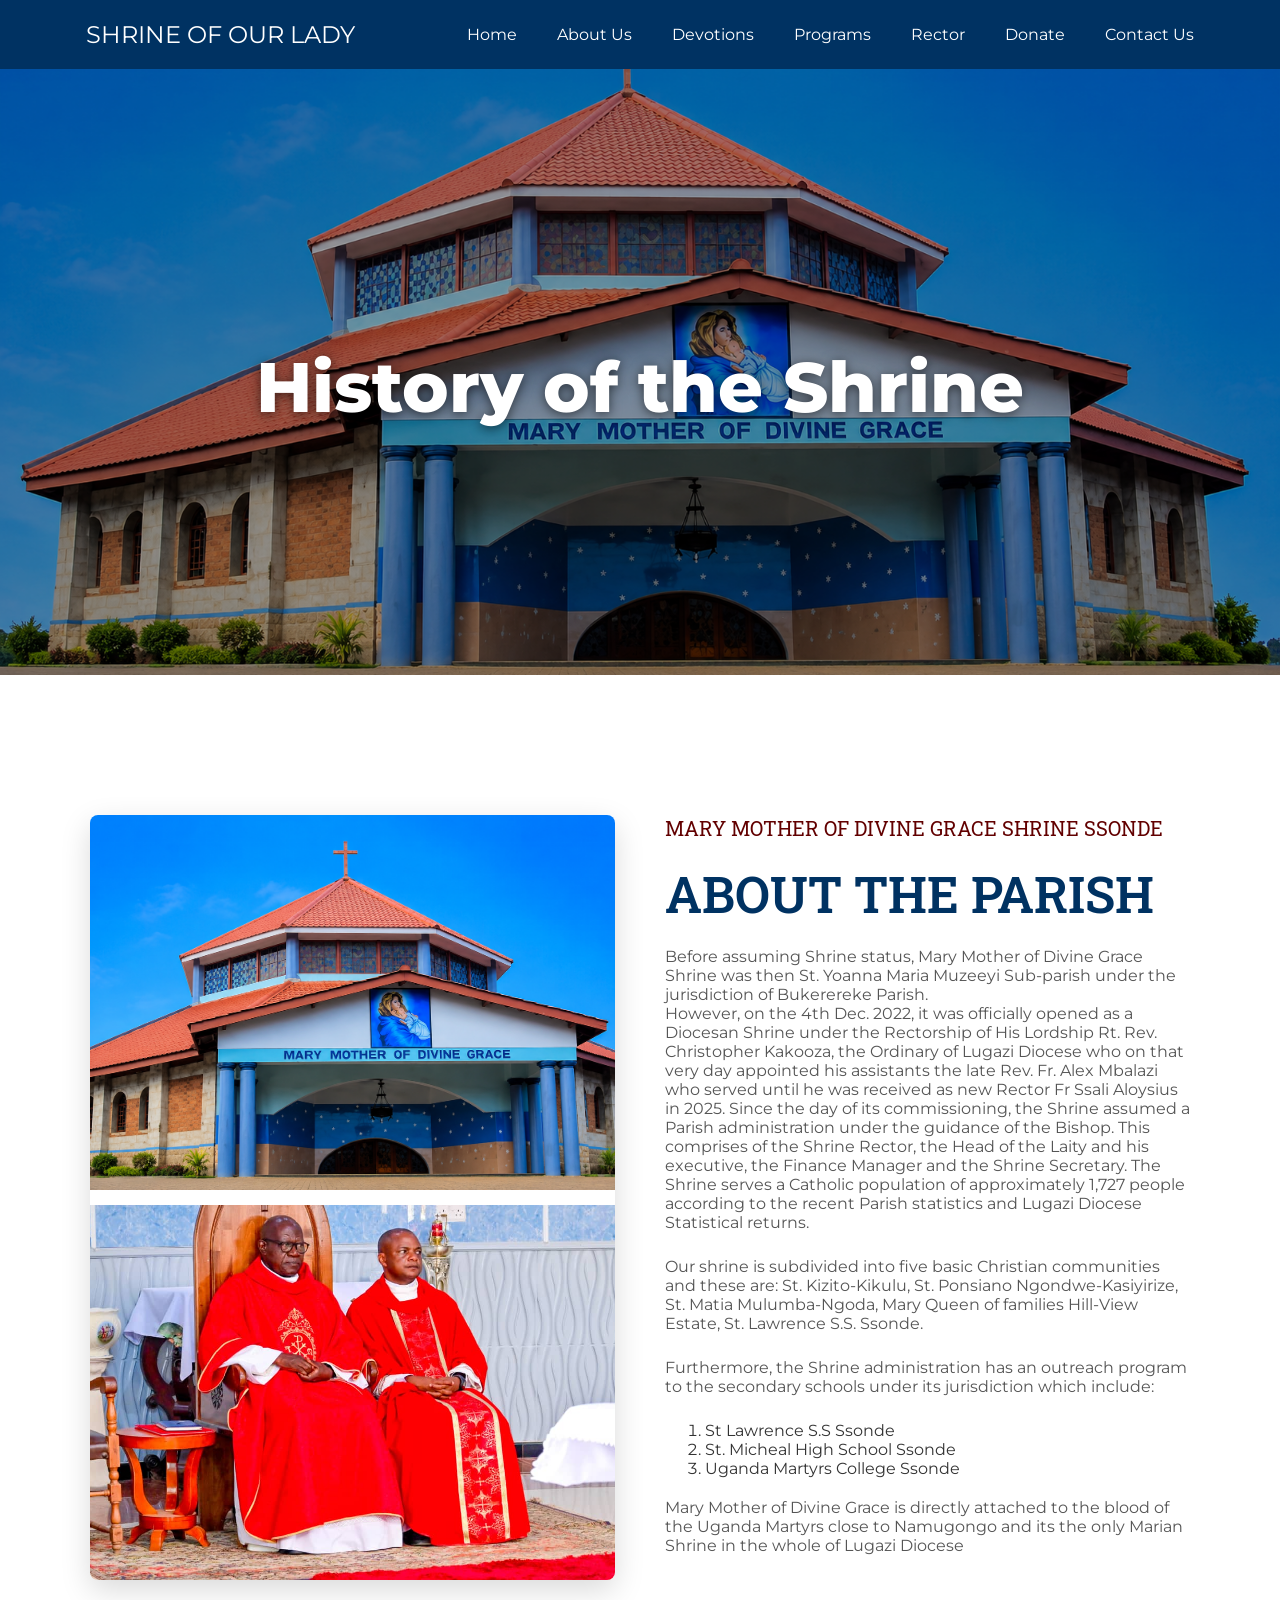
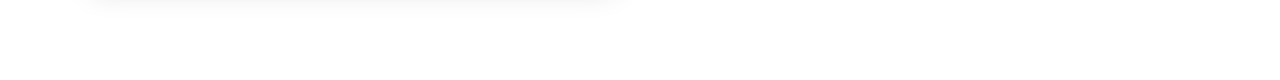
==== about.html @ 7808e765 "Add About and Donate pages; update navigation links and styles" ====
<!DOCTYPE html>
<html lang="en">
<head>
    <meta charset="UTF-8">
    <meta name="viewport" content="width=device-width, initial-scale=1.0">
    <link rel="stylesheet" href="style.css">
    <title>About | MMDG</title>
</head>
<body>

    <header>
        <nav class="navbar">
            <h2 class="logo"><a href="index.html">SHRINE OF OUR LADY</a></h2>

            <label for="menu-toggler" id="hamburger-btn">
                <svg xmlns="http://www.w3.org/2000/svg" viewBox="0 0 24 24" fill="white" width="24px" height="24px">
                    <path d="M0 0h24v24H0z" fill="none"/>
                    <path d="M3 18h18v-2H3v2zm0-5h18V11H3v2zm0-7v2h18V6H3z"/>
                </svg>
            </label>

            <ul class="all-links">
                <li><a href="index.html#home">Home</a></li>
                <li><a href="about.html">About Us</a></li>
                <li><a href="index.html#devotions">Devotions</a></li>
                <li><a href="index.html#programs">Programs</a></li>
                <li><a href="index.html#rector">Rector</a></li>
                <li><a href="donate.html">Donate</a></li>
                <li><a href="index.html#contact">Contact Us</a></li>
            </ul>
        </nav>
    </header>

    <main>

        <section class="about-homepage" id="home">

            <div class="about-content">

                <div class="text">
                    <h1>History of the Shrine</h1>
                </div>
            </div>
        </section>

        <section class="donate about" id="about">
            <div class="donate-wrapper">

                <div class="donate-image about-images">
                    <img src="images/mmdg.png" alt="Mary Mother of Divine Grace Shrine">
                    <img src="images/1.jpeg" alt="Parish day Celebrations">
                </div>

                <div class="donate-content">
                    <h1>MARY MOTHER OF DIVINE GRACE SHRINE SSONDE</h1>
                    <h2>ABOUT THE PARISH</h2>

                    <p class="donate-intro">
                        Before assuming Shrine status, Mary Mother of Divine Grace Shrine was then St. Yoanna Maria Muzeeyi Sub-parish under the jurisdiction of Bukerereke Parish.
                        <br>However, on the <strong>4th Dec. 2022</strong>, it was officially opened as a Diocesan Shrine under the Rectorship of His Lordship Rt. Rev. Christopher Kakooza, the Ordinary of Lugazi Diocese who on that very day appointed his assistants the late Rev. Fr. Alex Mbalazi who served until he was received as new Rector Fr Ssali Aloysius in 2025. 
                        Since the day of its commissioning, the Shrine assumed a Parish administration under the guidance of the Bishop. This comprises of the Shrine Rector, the Head of the Laity and his executive, the Finance Manager and the Shrine Secretary. 
                        The Shrine serves a Catholic population of approximately 1,727 people according to the recent Parish statistics and Lugazi Diocese Statistical returns.
                    </p>

                    <p class="donate-intro">
                        Our shrine is subdivided into five basic Christian communities and these are:
                         St. Kizito-Kikulu, St. Ponsiano Ngondwe-Kasiyirize, St. Matia Mulumba-Ngoda, Mary Queen of families Hill-View Estate, St. Lawrence S.S. Ssonde.
                    </p>

                    <p class="donate-intro">
                        Furthermore, the Shrine administration has an outreach program to the secondary schools under its
                        jurisdiction which include:
                        <ol class="schools">
                            <li>St Lawrence S.S Ssonde</li>
                            <li>St. Micheal High School Ssonde</li>
                            <li>Uganda Martyrs College Ssonde</li>
                        </ol>
                    </p>

                    <p class="donate-intro">
                        Mary Mother of Divine Grace is directly attached to the blood of the Uganda Martyrs close to Namugongo
                        and its the only Marian Shrine in the whole of Lugazi Diocese
                    </p>

                </div>

            </div>
        </section>
    </main>

</body>
</html>
---- style.css ----
@import url('https://fonts.googleapis.com/css2?family=Montserrat:ital,wght@0,100..900;1,100..900&family=Roboto+Slab:wght@100..900&display=swap');

* {
    margin: 0;
    padding: 0;
    box-sizing: border-box;
    font-family: "Montserrat", sans-serif;
    font-optical-sizing: auto;
    font-weight: 400;
    font-style: normal;
}

html {
    scroll-behavior: smooth;
}

body {
    background: #FFFFF0;
}

/* Navigation Bar Styling */
header {
    position: fixed;
    top: 0;
    left: 0;
    width: 100%;
    z-index: 5;
    display: flex; 
    justify-content: center;
    background: #003262; 
}

.navbar {
    display: flex;
    width: 100%;
    max-width: 1200px;
    padding: 0 10px;
    justify-content: space-around;
}

.navbar input#menu-toggler {
  display: none;
}

.navbar #hamburger-btn {
  cursor: pointer;
  display: none;
}

.navbar .all-links {
    display: flex;
    align-items: center;
}

.navbar .all-links li {
    position: relative;
    list-style: none;
}

.navbar .logo a {
    display: flex;
    align-items: center;
    margin-left: 0;
}

header a, footer a {
  margin-left: 40px;
  text-decoration: none;
  color: #fff;
  height: 100%;
  padding: 20px 0;
  display: inline-block;
}

header a:hover, footer a:hover {
  color: #ddd;
}

/* Section styling */
.homepage {
    position: relative;
    height: 100vh;
    width: 100%;
    background: url("images/mmdg.png");
    background-size: cover;
    background-position: center 65%;
    background-attachment: fixed;
}

.homepage::before {
    content: "";
    top: 0;
    left: 0;
    position: absolute;
    height: 100%;
    width: 100%;
    background: rgb(0, 0, 0, 0.35);
}

.homepage .content {
    position: relative;
    display: flex;
    height: 85%;
    z-index: 1;
    align-items: center;
    justify-content: center;
    flex-direction: column;
}

.homepage .content h1 {
    margin-top: 200px;
    font-size: 60px;
    font-weight: 700;
    margin-bottom: 10px;
}

.homepage .content .text {
    margin-bottom: 50px;
    color: #fff;
    text-align: center;
    text-shadow: 0px 2px 12px rgba(0, 0, 0, 0.6);
}

.homepage .content h2 {
    font-weight: 800;
    color: #FFEF00;
    margin-top: 20px; 
}

.homepage .content span {
    color: #FFFFFf;
    font-weight: 600;
}
.homepage .content a {
  color: #000;
  display: block;
  text-decoration: none;
  text-transform:  uppercase;
  font-size: 18px;
  margin: 0 10px;
  padding: 10px 30px;
  border-radius: 6px;
  background: #fff;
  border: 2px solid #fff;
  transition: 0.4s ease;
  box-shadow: 0 10px 20px rgba(0, 0, 0, 0.3);
}

.homepage .content a:hover {
  color: #fff;
  background: rgba(255,255,255,0.3);
}

/* Mass programs */
.mass-programs {
    padding: 100px 20px;
    background: #FFFFF0;
}

.mass-programs .section-title {
    text-align: center;
    font-family: "Roboto Slab", serif;
    font-size: 40px;
    color: #003262;
    margin-bottom: 40px;
}

.schedule-wrapper {
    max-width: 800px;
    margin: 0 auto;
    overflow-x: auto;
    box-shadow: 0 10px 30px rgba(0, 0, 0, 0.1);
    border-radius: 8px;
}

.schedule-table {
    width: 100%;
    border-collapse: collapse;
    background: #fff;
}

.schedule-table thead {
    background: #003262;
}

.schedule-table thead th {
    color: #fff;
    text-transform: uppercase;
    font-size: 14px;
    letter-spacing: 1px;
    padding: 16px 20px;
    text-align: left;
}

.schedule-table tbody td {
    padding: 14px 20px;
    border-bottom: 1px solid #eee;
    font-size: 16px;
    color: #333;
}

.schedule-table tbody tr:last-child td {
    border-bottom: none;
}

.schedule-table tbody tr:hover {
    background: rgba(0, 50, 98, 0.05);
}

.schedule-table td[rowspan] {
    font-weight: 600;
    color: #003262;
    vertical-align: middle;
    border-right: 1px solid #eee;
}

/* Donate page */
.donate {
    padding: 140px 20px 100px;
    background: #FFFFFf;
}

.donate-wrapper {
    max-width: 1100px;
    margin: 0 auto;
    display: flex;
    gap: 50px;
    align-items: stretch;
}

.donate-image {
    flex: 1;
    border-radius: 8px;
    object-fit: cover;
    overflow: hidden;
    box-shadow: 0 10px 30px rgba(0, 0, 0, 0.15);
}

.donate-image img {
    width: 100%;
    height: 100%;
    object-fit: cover;
    display: block;
}

.donate-content {
    flex: 1;
}

.donate-content h2 {
    font-family: "Roboto Slab", serif;
    font-size: 50px;
    font-weight: 600;
    color: #003262;
    margin-bottom: 20px;
}
.donate-content h1 {
    font-family: "Roboto Slab", serif;
    font-size: 20px;
    font-weight: 400;
    color: #620000;
    margin-bottom: 20px;
}

.donate-intro {
    color: #555;
    margin-bottom: 25px;
}

.donate-details p {
    margin-bottom: 12px;
    font-size: 16px;
    color: #080808;
}

.donate-details strong {
    color: #003262;
}

.donate-content h3 {
    margin: 30px 0 15px;
    font-size: 22px;
    color: #003262;
}

.donate-table {
    width: 100%;
    border-collapse: collapse;
    background: #fff;
    box-shadow: 0 5px 20px rgba(0, 0, 0, 0.08);
    border-radius: 6px;
    overflow: hidden;
}

.donate-table thead {
    background: #003262;
}

.donate-table thead th {
    color: #fff;
    text-align: left;
    padding: 14px 20px;
    font-size: 14px;
    text-transform: uppercase;
    letter-spacing: 0.5px;
}

.donate-table tbody td {
    padding: 14px 20px;
    border-bottom: 1px solid #eee;
    font-size: 15px;
    color: #333;
}

.donate-table tbody tr:last-child td {
    border-bottom: none;
}

.donate-table tbody tr:hover {
    background: rgba(0, 50, 98, 0.04);
}

/* Stack on smaller screens */
@media (max-width: 768px) {
    .donate-wrapper {
        flex-direction: column;
    }
}

/* about page */
.about-homepage {
    position: relative;
    height: 75vh;
    width: 100%;
    background: url("images/mmdg.png");
    background-size: cover;
    background-position: center 65%;
}

.about-homepage::before {
    content: "";
    top: 0;
    left: 0;
    position: absolute;
    height: 100%;
    width: 100%;
    background: rgb(0, 0, 0, 0.35);
}

.about-homepage .about-content {
    position: relative;
    display: flex;
    height: 85%;
    z-index: 1;
    align-items: center;
    justify-content: center;
    flex-direction: column;
}

.about-homepage .about-content h1 {
    font-size: 70px;
    font-weight: 800;
}

.about-homepage .about-content .text {
    margin-top: 200px;
    color: #fff;
    text-align: center;
    text-shadow: 0px 2px 12px rgba(0, 0, 0, 0.6);
}

.donate-content .schools {
    margin-left: 40px;
    font-size: 16px;
    color: #333;
    padding-bottom: 20px;
}

.about-images {
    display: flex;
    flex-direction: column;
    gap: 15px;
}
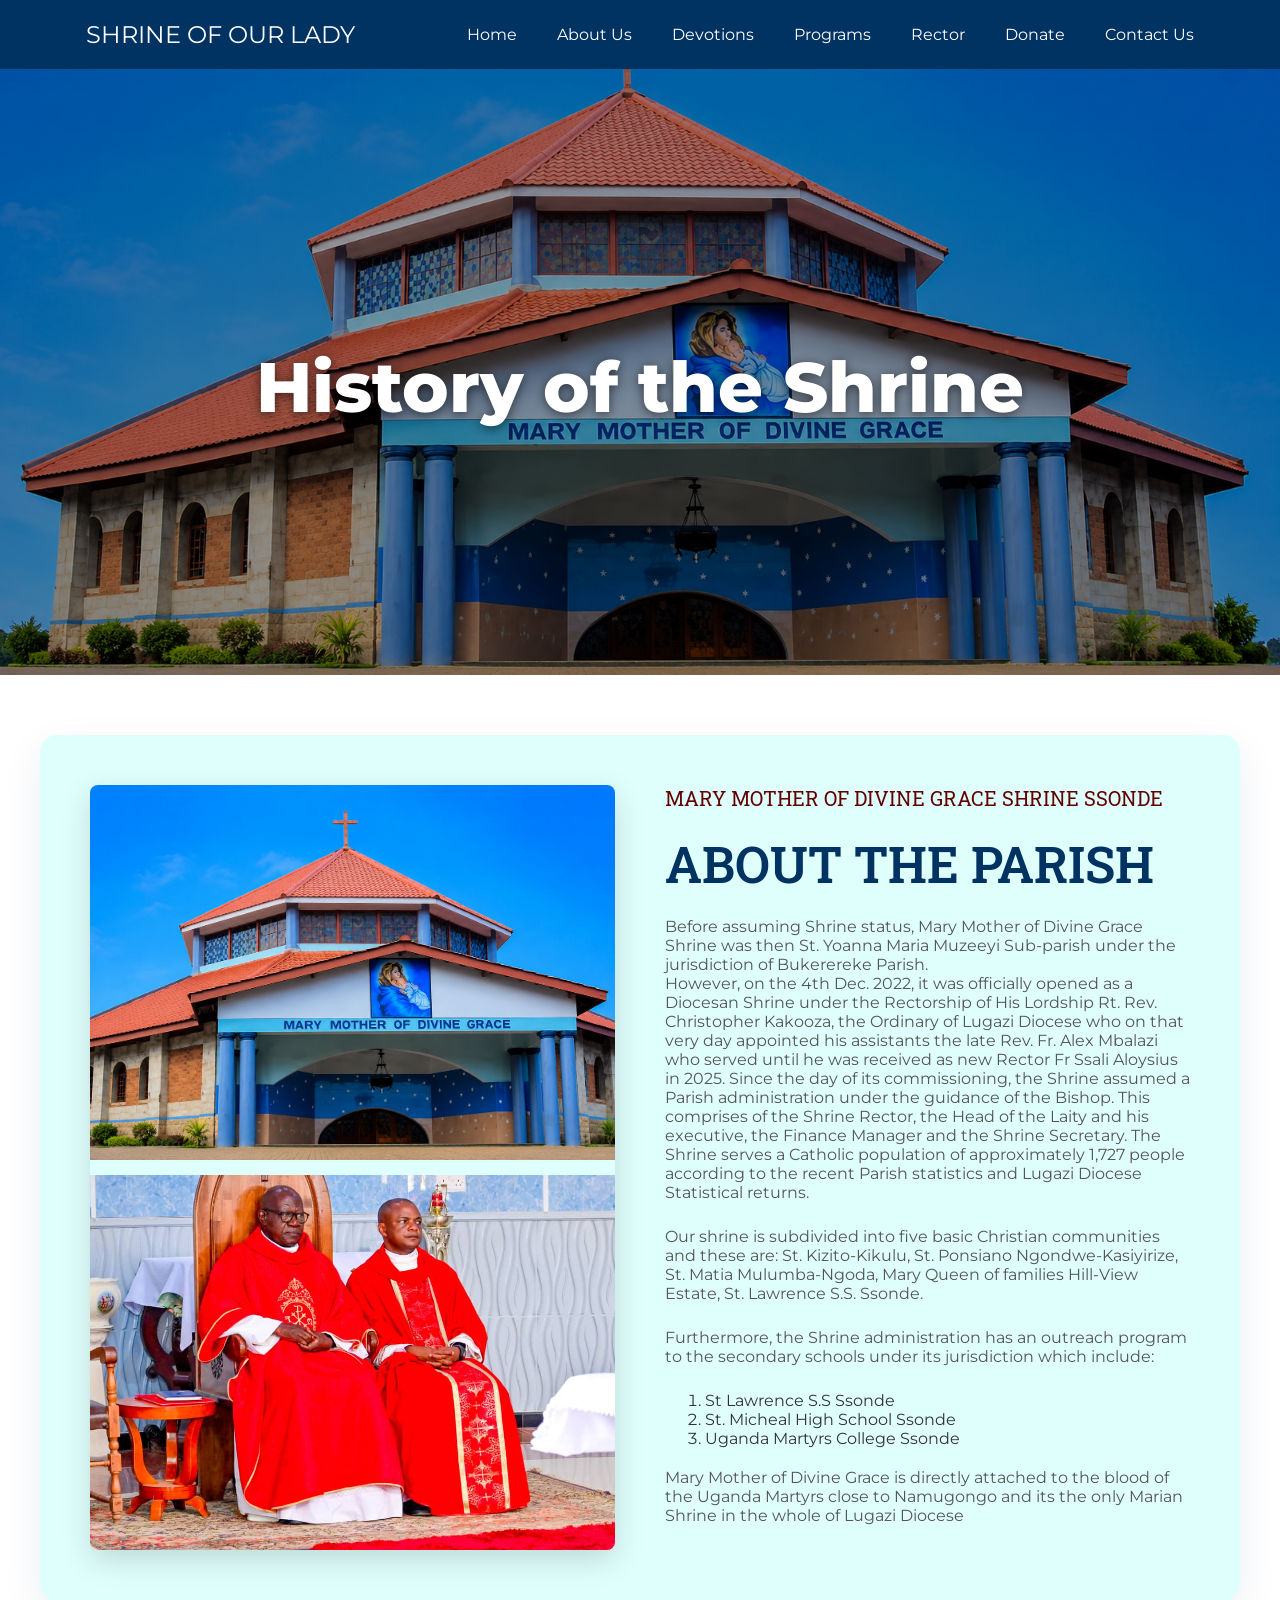
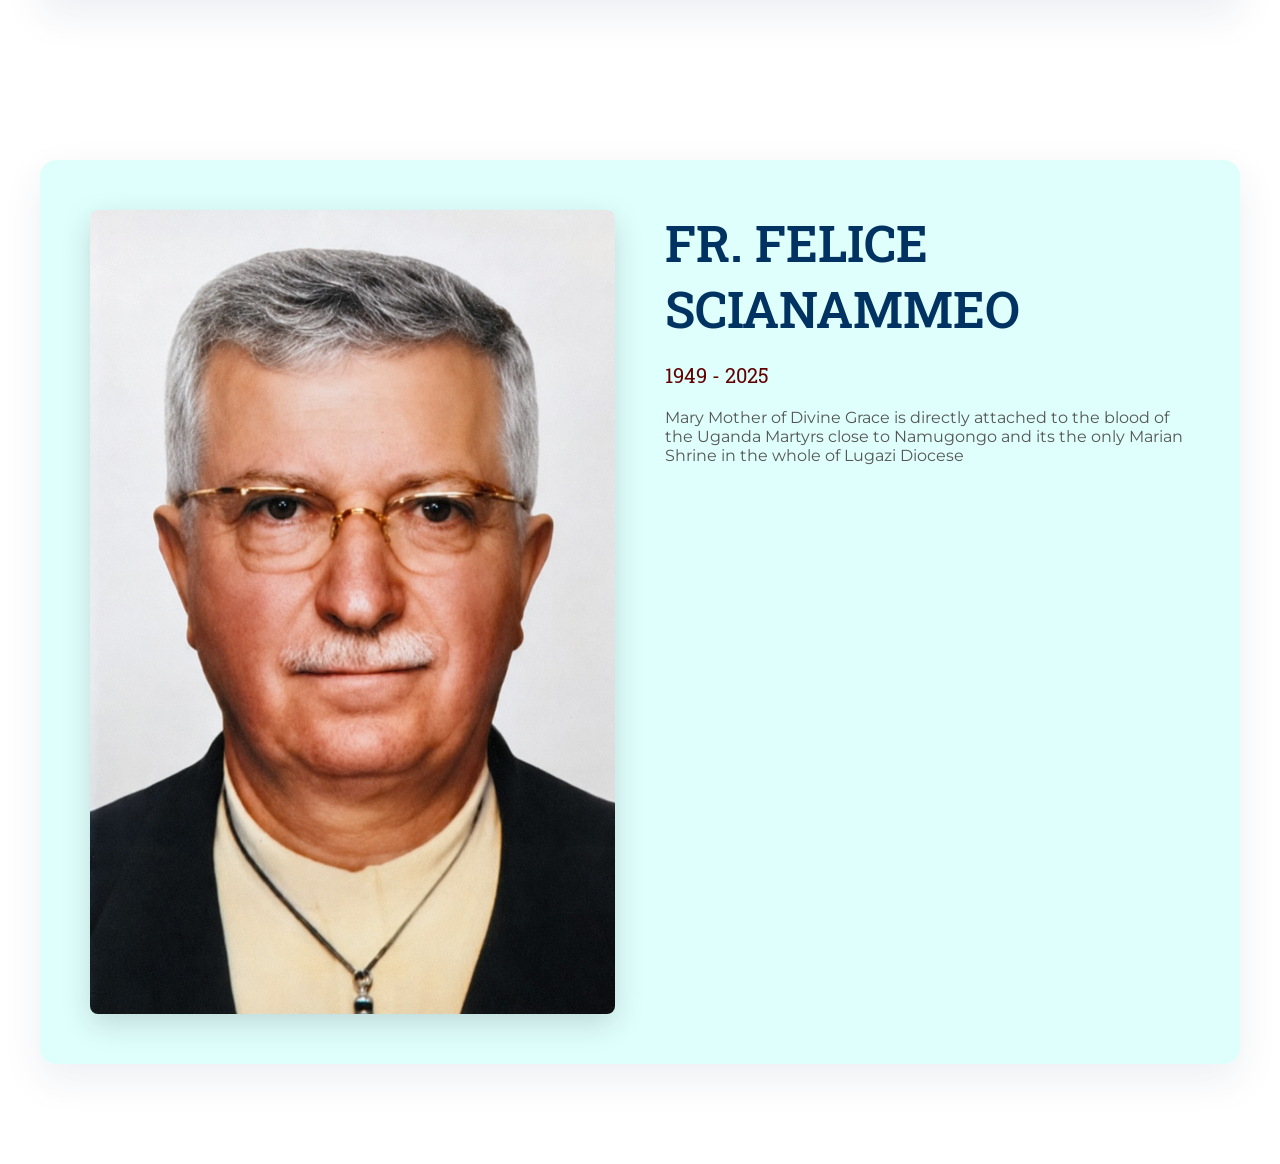
==== commit 9b6c19c8: "Enhance About section layout and styling; add Fr. Felice image" ====
--- a/about.html
+++ b/about.html
@@ -44,46 +44,67 @@
         </section>
 
         <section class="donate about" id="about">
-            <div class="donate-wrapper">
+            <div class="about-box">
+                <div class="donate-wrapper">
 
-                <div class="donate-image about-images">
-                    <img src="images/mmdg.png" alt="Mary Mother of Divine Grace Shrine">
-                    <img src="images/1.jpeg" alt="Parish day Celebrations">
+                    <div class="donate-image about-images">
+                        <img src="images/mmdg.png" alt="Mary Mother of Divine Grace Shrine">
+                        <img src="images/1.jpeg" alt="Parish day Celebrations">
+                    </div>
+
+                    <div class="donate-content">
+                        <h1>MARY MOTHER OF DIVINE GRACE SHRINE SSONDE</h1>
+                        <h2>ABOUT THE PARISH</h2>
+
+                        <p class="donate-intro">
+                            Before assuming Shrine status, Mary Mother of Divine Grace Shrine was then St. Yoanna Maria Muzeeyi Sub-parish under the jurisdiction of Bukerereke Parish.
+                            <br>However, on the <strong>4th Dec. 2022</strong>, it was officially opened as a Diocesan Shrine under the Rectorship of His Lordship Rt. Rev. Christopher Kakooza, the Ordinary of Lugazi Diocese who on that very day appointed his assistants the late Rev. Fr. Alex Mbalazi who served until he was received as new Rector Fr Ssali Aloysius in 2025. 
+                            Since the day of its commissioning, the Shrine assumed a Parish administration under the guidance of the Bishop. This comprises of the Shrine Rector, the Head of the Laity and his executive, the Finance Manager and the Shrine Secretary. 
+                            The Shrine serves a Catholic population of approximately 1,727 people according to the recent Parish statistics and Lugazi Diocese Statistical returns.
+                        </p>
+
+                        <p class="donate-intro">
+                            Our shrine is subdivided into five basic Christian communities and these are:
+                            St. Kizito-Kikulu, St. Ponsiano Ngondwe-Kasiyirize, St. Matia Mulumba-Ngoda, Mary Queen of families Hill-View Estate, St. Lawrence S.S. Ssonde.
+                        </p>
+
+                        <p class="donate-intro">
+                            Furthermore, the Shrine administration has an outreach program to the secondary schools under its
+                            jurisdiction which include:
+                            <ol class="schools">
+                                <li>St Lawrence S.S Ssonde</li>
+                                <li>St. Micheal High School Ssonde</li>
+                                <li>Uganda Martyrs College Ssonde</li>
+                            </ol>
+                        </p>
+
+                        <p class="donate-intro">
+                            Mary Mother of Divine Grace is directly attached to the blood of the Uganda Martyrs close to Namugongo
+                            and its the only Marian Shrine in the whole of Lugazi Diocese
+                        </p>
+
+                    </div>
+
+                </div>            
+            </div>
+        </section>
+
+        <!-- Fr Felice -->
+        <section class="donate about" id="about">
+            <div class="about-box">
+                <div class="donate-wrapper">
+                    <div class="donate-image about-images">
+                        <img src="images/Felice.png" alt="Mary Mother of Divine Grace Shrine">
+                    </div>
+                    <div class="donate-content">
+                        <h2>FR. FELICE SCIANAMMEO</h2>
+                        <h1>1949 - 2025</h1>
+                        <p class="donate-intro">
+                            Mary Mother of Divine Grace is directly attached to the blood of the Uganda Martyrs close to Namugongo
+                            and its the only Marian Shrine in the whole of Lugazi Diocese
+                        </p>
+                    </div>
                 </div>
-
-                <div class="donate-content">
-                    <h1>MARY MOTHER OF DIVINE GRACE SHRINE SSONDE</h1>
-                    <h2>ABOUT THE PARISH</h2>
-
-                    <p class="donate-intro">
-                        Before assuming Shrine status, Mary Mother of Divine Grace Shrine was then St. Yoanna Maria Muzeeyi Sub-parish under the jurisdiction of Bukerereke Parish.
-                        <br>However, on the <strong>4th Dec. 2022</strong>, it was officially opened as a Diocesan Shrine under the Rectorship of His Lordship Rt. Rev. Christopher Kakooza, the Ordinary of Lugazi Diocese who on that very day appointed his assistants the late Rev. Fr. Alex Mbalazi who served until he was received as new Rector Fr Ssali Aloysius in 2025. 
-                        Since the day of its commissioning, the Shrine assumed a Parish administration under the guidance of the Bishop. This comprises of the Shrine Rector, the Head of the Laity and his executive, the Finance Manager and the Shrine Secretary. 
-                        The Shrine serves a Catholic population of approximately 1,727 people according to the recent Parish statistics and Lugazi Diocese Statistical returns.
-                    </p>
-
-                    <p class="donate-intro">
-                        Our shrine is subdivided into five basic Christian communities and these are:
-                         St. Kizito-Kikulu, St. Ponsiano Ngondwe-Kasiyirize, St. Matia Mulumba-Ngoda, Mary Queen of families Hill-View Estate, St. Lawrence S.S. Ssonde.
-                    </p>
-
-                    <p class="donate-intro">
-                        Furthermore, the Shrine administration has an outreach program to the secondary schools under its
-                        jurisdiction which include:
-                        <ol class="schools">
-                            <li>St Lawrence S.S Ssonde</li>
-                            <li>St. Micheal High School Ssonde</li>
-                            <li>Uganda Martyrs College Ssonde</li>
-                        </ol>
-                    </p>
-
-                    <p class="donate-intro">
-                        Mary Mother of Divine Grace is directly attached to the blood of the Uganda Martyrs close to Namugongo
-                        and its the only Marian Shrine in the whole of Lugazi Diocese
-                    </p>
-
-                </div>
-
             </div>
         </section>
     </main>
--- a/style.css
+++ b/style.css
@@ -381,3 +381,16 @@
     flex-direction: column;
     gap: 15px;
 }
+
+.about-box {
+    max-width: 1200px;
+    margin: 0 auto;
+    background: #DFFFFD;
+    border-radius: 16px;
+    padding: 50px;
+    box-shadow: 0 15px 40px rgba(0, 50, 98, 0.08);
+}
+
+.donate.about {
+    padding: 60px 20px 100px;
+}
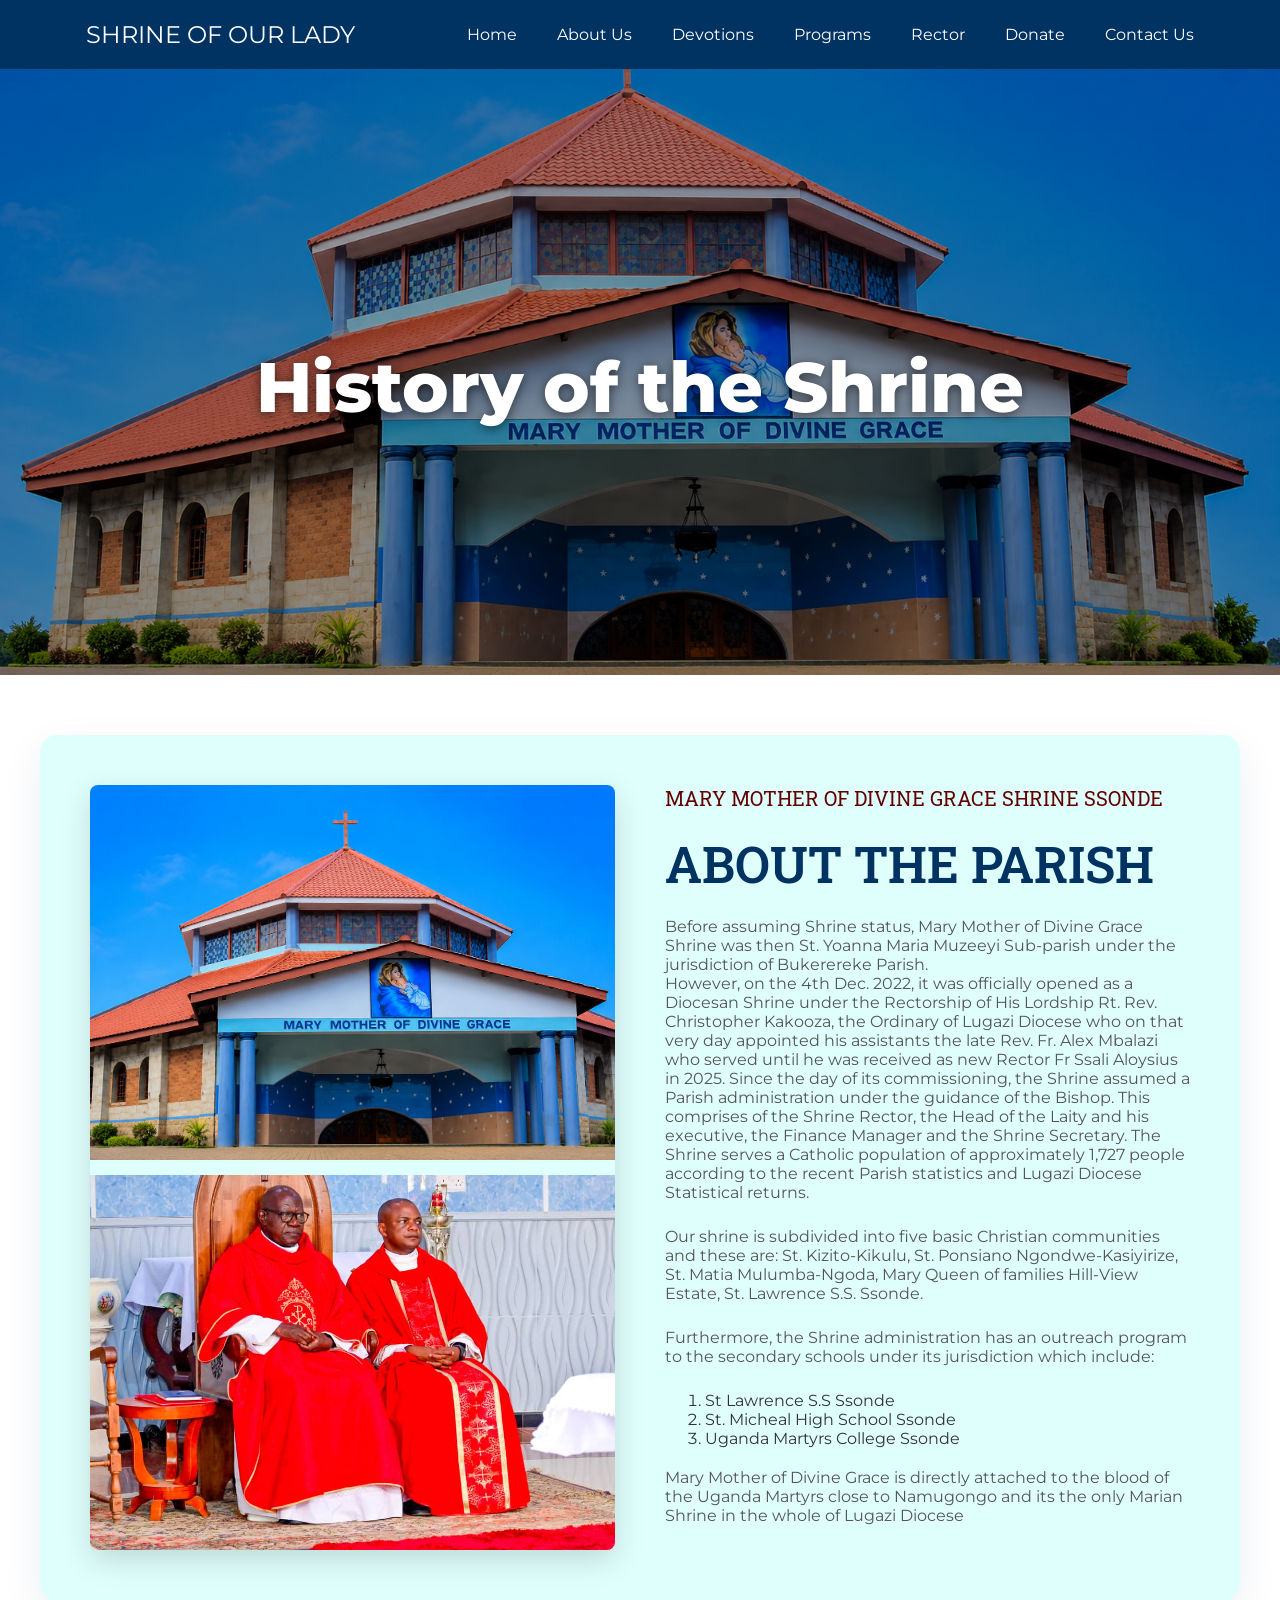
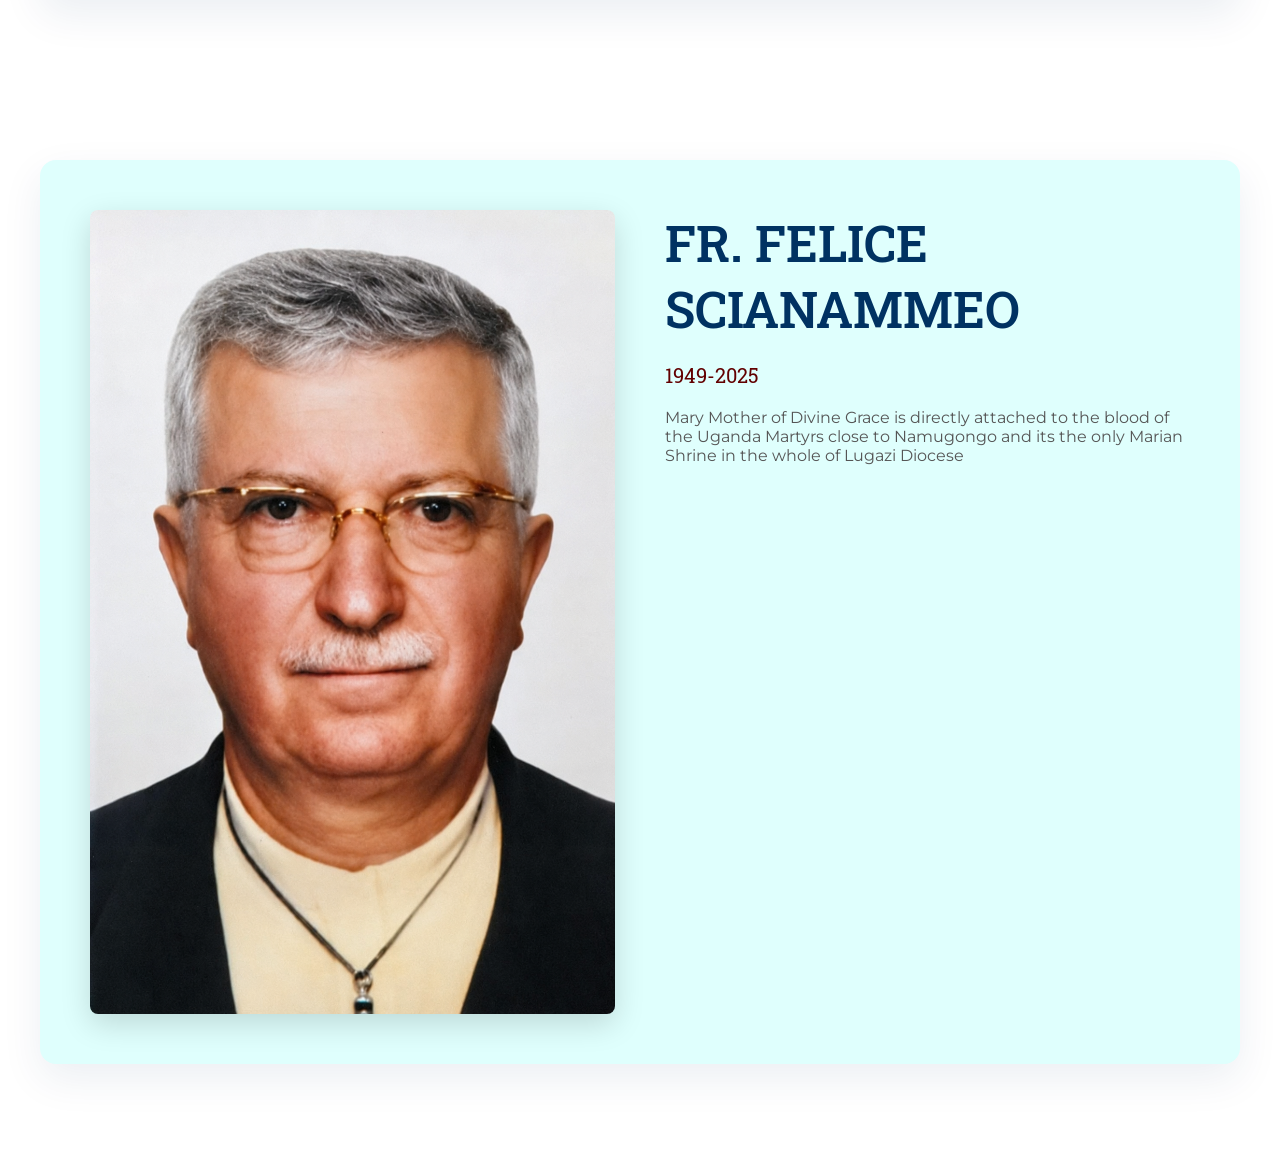
==== commit 64c08096: "Fix date formatting for Fr. Felice in About section" ====
--- a/about.html
+++ b/about.html
@@ -98,7 +98,7 @@
                     </div>
                     <div class="donate-content">
                         <h2>FR. FELICE SCIANAMMEO</h2>
-                        <h1>1949 - 2025</h1>
+                        <h1>1949-2025</h1>
                         <p class="donate-intro">
                             Mary Mother of Divine Grace is directly attached to the blood of the Uganda Martyrs close to Namugongo
                             and its the only Marian Shrine in the whole of Lugazi Diocese
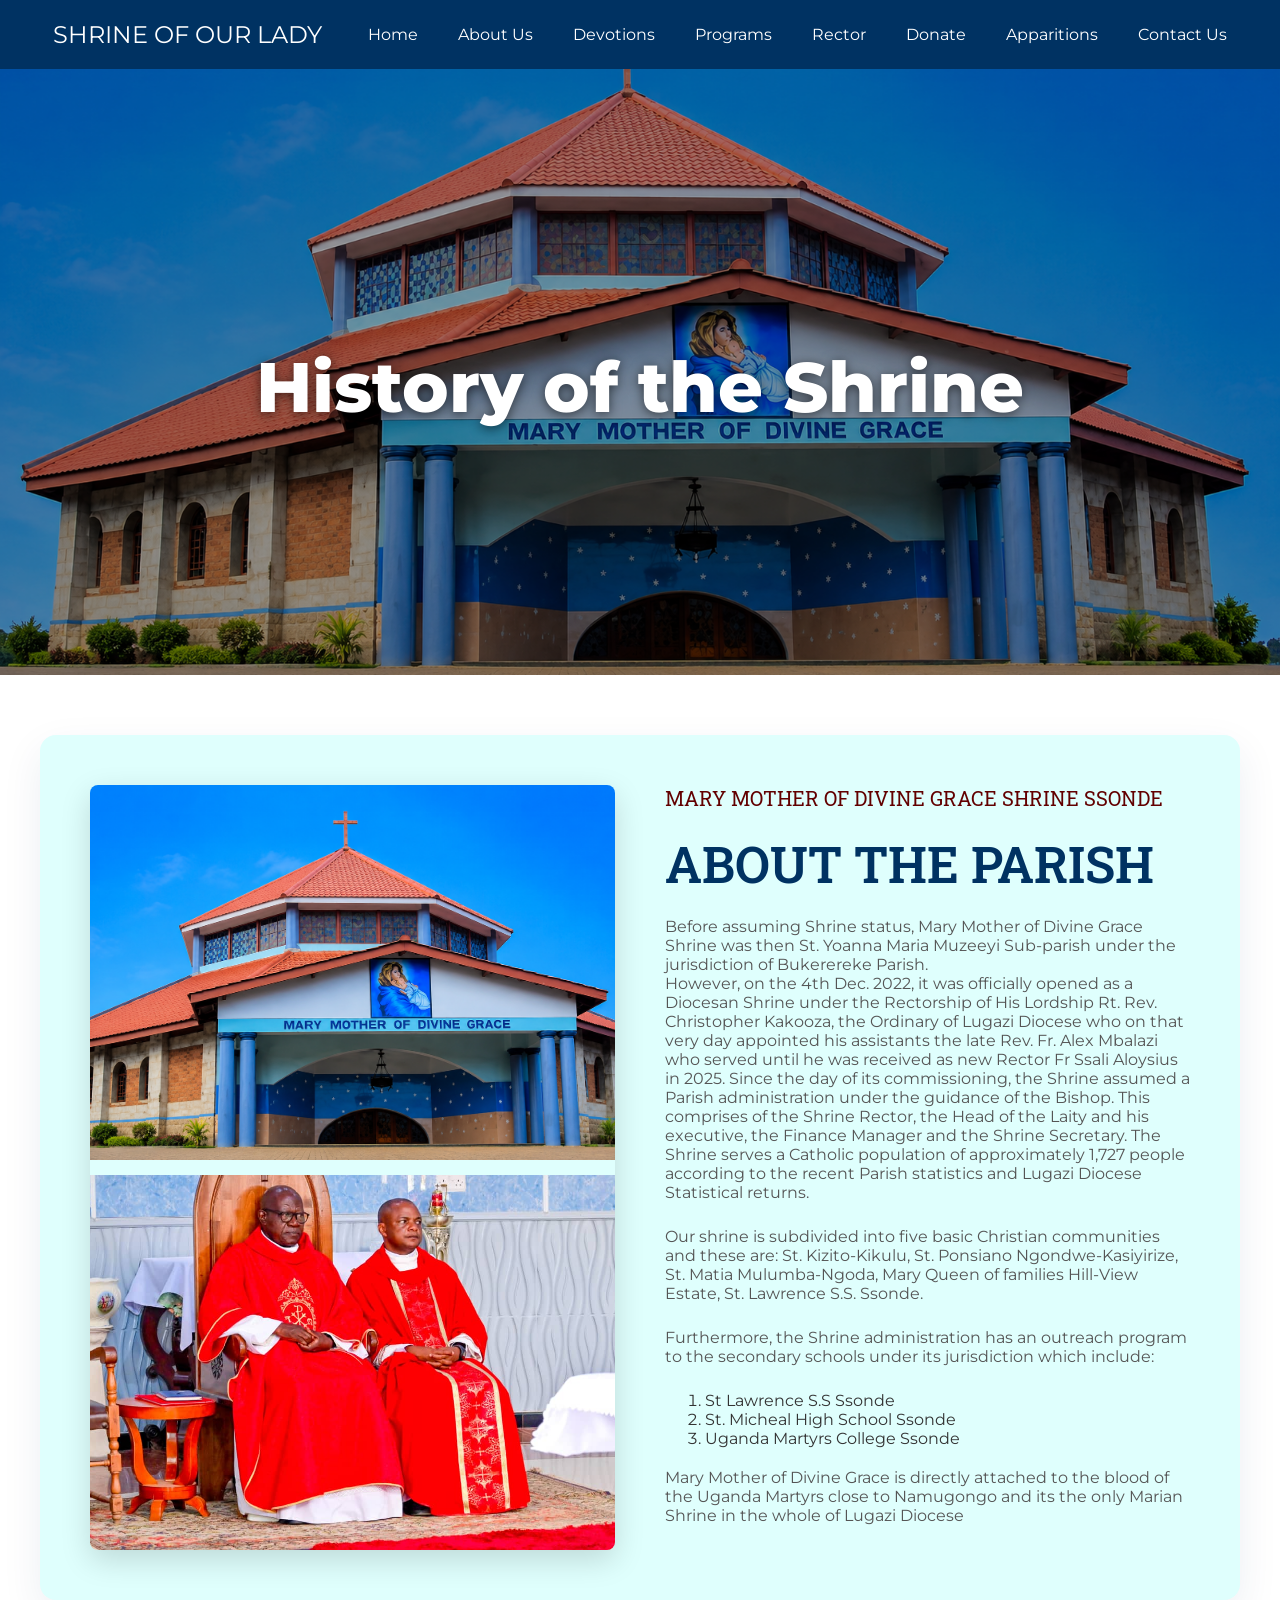
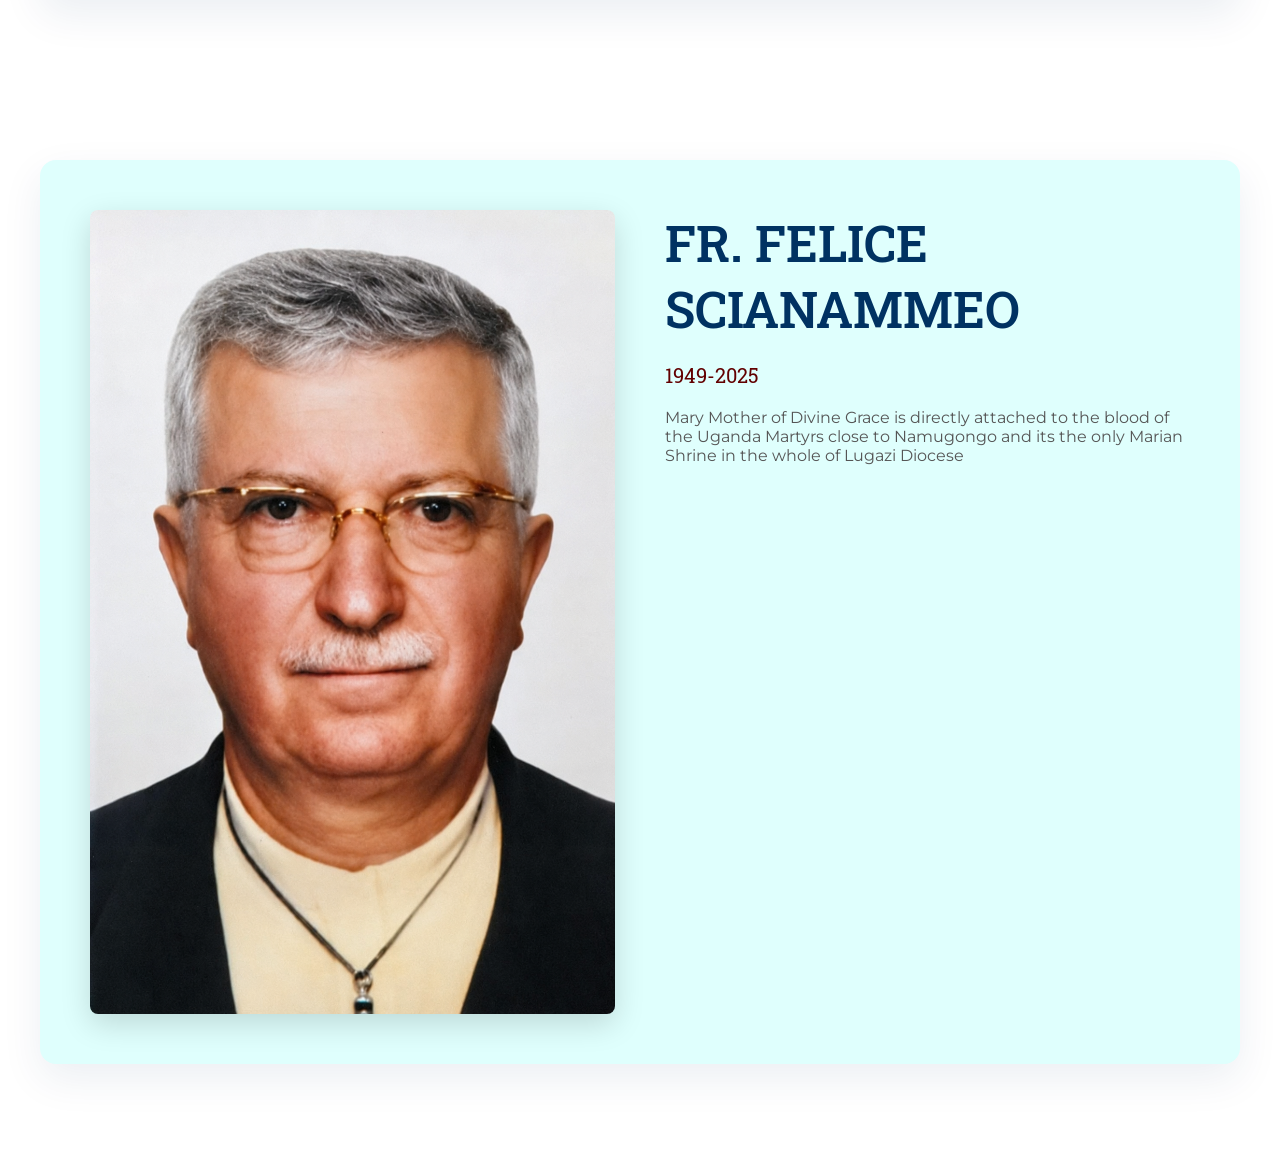
==== commit 3be0e956: "Add Rector page with header, hero section, and rector information" ====
--- a/about.html
+++ b/about.html
@@ -1,21 +1,23 @@
 <!DOCTYPE html>
 <html lang="en">
+
 <head>
     <meta charset="UTF-8">
     <meta name="viewport" content="width=device-width, initial-scale=1.0">
     <link rel="stylesheet" href="style.css">
     <title>About | MMDG</title>
 </head>
+
 <body>
 
     <header>
         <nav class="navbar">
             <h2 class="logo"><a href="index.html">SHRINE OF OUR LADY</a></h2>
-
+            <input type="checkbox" id="menu-toggler">
             <label for="menu-toggler" id="hamburger-btn">
                 <svg xmlns="http://www.w3.org/2000/svg" viewBox="0 0 24 24" fill="white" width="24px" height="24px">
-                    <path d="M0 0h24v24H0z" fill="none"/>
-                    <path d="M3 18h18v-2H3v2zm0-5h18V11H3v2zm0-7v2h18V6H3z"/>
+                    <path d="M0 0h24v24H0z" fill="none" />
+                    <path d="M3 18h18v-2H3v2zm0-5h18V11H3v2zm0-7v2h18V6H3z" />
                 </svg>
             </label>
 
@@ -26,6 +28,7 @@
                 <li><a href="index.html#programs">Programs</a></li>
                 <li><a href="index.html#rector">Rector</a></li>
                 <li><a href="donate.html">Donate</a></li>
+                <li><a href="index.html#apparitions">Apparitions</a></li>
                 <li><a href="index.html#contact">Contact Us</a></li>
             </ul>
         </nav>
@@ -57,35 +60,45 @@
                         <h2>ABOUT THE PARISH</h2>
 
                         <p class="donate-intro">
-                            Before assuming Shrine status, Mary Mother of Divine Grace Shrine was then St. Yoanna Maria Muzeeyi Sub-parish under the jurisdiction of Bukerereke Parish.
-                            <br>However, on the <strong>4th Dec. 2022</strong>, it was officially opened as a Diocesan Shrine under the Rectorship of His Lordship Rt. Rev. Christopher Kakooza, the Ordinary of Lugazi Diocese who on that very day appointed his assistants the late Rev. Fr. Alex Mbalazi who served until he was received as new Rector Fr Ssali Aloysius in 2025. 
-                            Since the day of its commissioning, the Shrine assumed a Parish administration under the guidance of the Bishop. This comprises of the Shrine Rector, the Head of the Laity and his executive, the Finance Manager and the Shrine Secretary. 
-                            The Shrine serves a Catholic population of approximately 1,727 people according to the recent Parish statistics and Lugazi Diocese Statistical returns.
+                            Before assuming Shrine status, Mary Mother of Divine Grace Shrine was then St. Yoanna Maria
+                            Muzeeyi Sub-parish under the jurisdiction of Bukerereke Parish.
+                            <br>However, on the <strong>4th Dec. 2022</strong>, it was officially opened as a Diocesan
+                            Shrine under the Rectorship of His Lordship Rt. Rev. Christopher Kakooza, the Ordinary of
+                            Lugazi Diocese who on that very day appointed his assistants the late Rev. Fr. Alex Mbalazi
+                            who served until he was received as new Rector Fr Ssali Aloysius in 2025.
+                            Since the day of its commissioning, the Shrine assumed a Parish administration under the
+                            guidance of the Bishop. This comprises of the Shrine Rector, the Head of the Laity and his
+                            executive, the Finance Manager and the Shrine Secretary.
+                            The Shrine serves a Catholic population of approximately 1,727 people according to the
+                            recent Parish statistics and Lugazi Diocese Statistical returns.
                         </p>
 
                         <p class="donate-intro">
                             Our shrine is subdivided into five basic Christian communities and these are:
-                            St. Kizito-Kikulu, St. Ponsiano Ngondwe-Kasiyirize, St. Matia Mulumba-Ngoda, Mary Queen of families Hill-View Estate, St. Lawrence S.S. Ssonde.
+                            St. Kizito-Kikulu, St. Ponsiano Ngondwe-Kasiyirize, St. Matia Mulumba-Ngoda, Mary Queen of
+                            families Hill-View Estate, St. Lawrence S.S. Ssonde.
                         </p>
 
                         <p class="donate-intro">
-                            Furthermore, the Shrine administration has an outreach program to the secondary schools under its
+                            Furthermore, the Shrine administration has an outreach program to the secondary schools
+                            under its
                             jurisdiction which include:
-                            <ol class="schools">
-                                <li>St Lawrence S.S Ssonde</li>
-                                <li>St. Micheal High School Ssonde</li>
-                                <li>Uganda Martyrs College Ssonde</li>
-                            </ol>
+                        <ol class="schools">
+                            <li>St Lawrence S.S Ssonde</li>
+                            <li>St. Micheal High School Ssonde</li>
+                            <li>Uganda Martyrs College Ssonde</li>
+                        </ol>
                         </p>
 
                         <p class="donate-intro">
-                            Mary Mother of Divine Grace is directly attached to the blood of the Uganda Martyrs close to Namugongo
+                            Mary Mother of Divine Grace is directly attached to the blood of the Uganda Martyrs close to
+                            Namugongo
                             and its the only Marian Shrine in the whole of Lugazi Diocese
                         </p>
 
                     </div>
 
-                </div>            
+                </div>
             </div>
         </section>
 
@@ -100,7 +113,8 @@
                         <h2>FR. FELICE SCIANAMMEO</h2>
                         <h1>1949-2025</h1>
                         <p class="donate-intro">
-                            Mary Mother of Divine Grace is directly attached to the blood of the Uganda Martyrs close to Namugongo
+                            Mary Mother of Divine Grace is directly attached to the blood of the Uganda Martyrs close to
+                            Namugongo
                             and its the only Marian Shrine in the whole of Lugazi Diocese
                         </p>
                     </div>
@@ -110,4 +124,5 @@
     </main>
 
 </body>
+
 </html>
--- a/style.css
+++ b/style.css
@@ -25,9 +25,9 @@
     left: 0;
     width: 100%;
     z-index: 5;
-    display: flex; 
+    display: flex;
     justify-content: center;
-    background: #003262; 
+    background: #003262;
 }
 
 .navbar {
@@ -39,12 +39,12 @@
 }
 
 .navbar input#menu-toggler {
-  display: none;
+    display: none;
 }
 
 .navbar #hamburger-btn {
-  cursor: pointer;
-  display: none;
+    cursor: pointer;
+    display: none;
 }
 
 .navbar .all-links {
@@ -63,17 +63,19 @@
     margin-left: 0;
 }
 
-header a, footer a {
-  margin-left: 40px;
-  text-decoration: none;
-  color: #fff;
-  height: 100%;
-  padding: 20px 0;
-  display: inline-block;
-}
-
-header a:hover, footer a:hover {
-  color: #ddd;
+header a,
+footer a {
+    margin-left: 40px;
+    text-decoration: none;
+    color: #fff;
+    height: 100%;
+    padding: 20px 0;
+    display: inline-block;
+}
+
+header a:hover,
+footer a:hover {
+    color: #ddd;
 }
 
 /* Section styling */
@@ -124,31 +126,32 @@
 .homepage .content h2 {
     font-weight: 800;
     color: #FFEF00;
-    margin-top: 20px; 
+    margin-top: 20px;
 }
 
 .homepage .content span {
     color: #FFFFFf;
     font-weight: 600;
 }
+
 .homepage .content a {
-  color: #000;
-  display: block;
-  text-decoration: none;
-  text-transform:  uppercase;
-  font-size: 18px;
-  margin: 0 10px;
-  padding: 10px 30px;
-  border-radius: 6px;
-  background: #fff;
-  border: 2px solid #fff;
-  transition: 0.4s ease;
-  box-shadow: 0 10px 20px rgba(0, 0, 0, 0.3);
+    color: #000;
+    display: block;
+    text-decoration: none;
+    text-transform: uppercase;
+    font-size: 18px;
+    margin: 0 10px;
+    padding: 10px 30px;
+    border-radius: 6px;
+    background: #fff;
+    border: 2px solid #fff;
+    transition: 0.4s ease;
+    box-shadow: 0 10px 20px rgba(0, 0, 0, 0.3);
 }
 
 .homepage .content a:hover {
-  color: #fff;
-  background: rgba(255,255,255,0.3);
+    color: #fff;
+    background: rgba(255, 255, 255, 0.3);
 }
 
 /* Mass programs */
@@ -254,6 +257,7 @@
     color: #003262;
     margin-bottom: 20px;
 }
+
 .donate-content h1 {
     font-family: "Roboto Slab", serif;
     font-size: 20px;
@@ -393,4 +397,637 @@
 
 .donate.about {
     padding: 60px 20px 100px;
+}
+
+
+
+/* Shared page hero (About + Devotions use this) */
+.page-hero {
+    position: relative;
+    height: 320px;
+    width: 100%;
+    overflow: hidden;
+}
+
+.page-hero img {
+    width: 100%;
+    height: 100%;
+    object-fit: cover;
+}
+
+.page-hero-overlay {
+    position: absolute;
+    inset: 0;
+    background: rgba(0, 0, 0, 0.4);
+}
+
+.page-hero h1 {
+    position: absolute;
+    inset: 0;
+    display: flex;
+    align-items: center;
+    justify-content: center;
+    color: #fff;
+    font-size: 48px;
+    font-weight: 700;
+    text-shadow: 0 2px 12px rgba(0, 0, 0, 0.6);
+    padding-top: 90px;
+    /* clears fixed header */
+}
+
+/* Devotions */
+.devotions-section {
+    background: #FFFFF0;
+    padding: 40px 20px 100px;
+}
+
+.devotions-box {
+    max-width: 1150px;
+    margin: 0 auto;
+    background: #fff;
+    border-radius: 16px;
+    padding: 50px;
+    box-shadow: 0 15px 40px rgba(0, 50, 98, 0.08);
+}
+
+.devotions-intro {
+    text-align: center;
+    color: #555;
+    max-width: 700px;
+    margin: 0 auto 40px;
+    font-size: 16px;
+    line-height: 1.6;
+}
+
+.devotions-grid {
+    display: grid;
+    grid-template-columns: repeat(2, 1fr);
+    gap: 30px;
+}
+
+.devotion-card {
+    background: #FFFFF0;
+    border-radius: 10px;
+    padding: 30px;
+    border-left: 4px solid #003262;
+}
+
+.devotion-card h3 {
+    color: #003262;
+    font-family: "Roboto Slab", serif;
+    font-size: 20px;
+    margin-bottom: 12px;
+}
+
+.devotion-card p {
+    color: #555;
+    font-size: 15px;
+    line-height: 1.6;
+}
+
+@media (max-width: 700px) {
+    .devotions-grid {
+        grid-template-columns: 1fr;
+    }
+}
+
+.rector-box {
+    display: flex;
+    gap: 50px;
+    align-items: center;
+}
+
+.rector-photo {
+    flex: 1;
+    max-width: 320px;
+}
+
+.rector-photo img {
+    width: 100%;
+    border-radius: 12px;
+    box-shadow: 0 10px 25px rgba(0, 0, 0, 0.12);
+    object-fit: cover;
+}
+
+.rector-info {
+    flex: 2;
+}
+
+.rector-eyebrow {
+    color: #a33d2f;
+    text-transform: uppercase;
+    font-size: 13px;
+    letter-spacing: 1px;
+    font-weight: 600;
+    margin-bottom: 8px;
+}
+
+.rector-info h2 {
+    color: #003262;
+    font-family: "Roboto Slab", serif;
+    font-size: 32px;
+    margin-bottom: 6px;
+}
+
+.rector-title {
+    color: #777;
+    font-size: 15px;
+    margin-bottom: 20px;
+    text-transform: uppercase;
+    letter-spacing: 0.5px;
+}
+
+.rector-bio {
+    color: #555;
+    line-height: 1.7;
+    margin-bottom: 25px;
+}
+
+.rector-contact p {
+    color: #333;
+    font-size: 15px;
+}
+
+.rector-contact strong {
+    color: #003262;
+}
+
+@media (max-width: 700px) {
+    .rector-box {
+        flex-direction: column;
+        text-align: center;
+    }
+
+    .rector-photo {
+        max-width: 240px;
+        margin: 0 auto;
+    }
+}
+
+
+/* Apparitions page */
+/* Marian Apparitions */
+.apparitions {
+    background: #003262;
+    padding: 80px 20px;
+}
+
+.section-title.light {
+    text-align: center;
+    font-family: "Roboto Slab", serif;
+    font-size: 40px;
+    color: #fff;
+    margin-bottom: 10px;
+}
+
+.apparitions-subtitle {
+    text-align: center;
+    color: #d9e2ec;
+    font-style: italic;
+    margin-bottom: 50px;
+}
+
+.apparitions-grid {
+    max-width: 1200px;
+    margin: 0 auto;
+    display: grid;
+    grid-template-columns: repeat(4, 1fr);
+    gap: 20px;
+}
+
+.apparition-card {
+    position: relative;
+    height: 420px;
+    overflow: hidden;
+    border-radius: 6px;
+    cursor: pointer;
+}
+
+.apparition-card img {
+    width: 100%;
+    height: 100%;
+    object-fit: cover;
+    display: block;
+    transition: transform 0.5s ease;
+}
+
+.apparition-card:hover img {
+    transform: scale(1.08);
+}
+
+.apparition-card::before {
+    content: "";
+    position: absolute;
+    inset: 0;
+    background: linear-gradient(to top, rgba(0, 0, 0, 0.85) 20%, rgba(0, 0, 0, 0.1) 70%);
+    z-index: 1;
+}
+
+.apparition-caption {
+    position: absolute;
+    left: 0;
+    right: 0;
+    bottom: 0;
+    z-index: 2;
+    padding: 20px;
+    transform: translateY(0);
+    transition: transform 0.4s ease;
+}
+
+.apparition-caption .location {
+    display: block;
+    color: #f4c542;
+    font-size: 12px;
+    text-transform: uppercase;
+    letter-spacing: 1px;
+    margin-bottom: 6px;
+}
+
+.apparition-caption h3 {
+    color: #fff;
+    font-family: "Roboto Slab", serif;
+    font-size: 20px;
+    margin-bottom: 6px;
+}
+
+.apparition-caption .visionary {
+    color: #d9e2ec;
+    font-size: 13px;
+    font-style: italic;
+    line-height: 2;
+    opacity: 0;
+    max-height: 0;
+    overflow: hidden;
+    transition: opacity 0.4s ease 0.1s, max-height 0.4s ease;
+}
+
+.apparition-card:hover .apparition-caption {
+    transform: translateY(-6px);
+}
+
+.apparition-card:hover .apparition-caption .visionary {
+    opacity: 1;
+    max-height: 400px;
+}
+
+@media (max-width: 900px) {
+    .apparitions-grid {
+        grid-template-columns: repeat(2, 1fr);
+    }
+}
+
+@media (max-width: 550px) {
+    .apparitions-grid {
+        grid-template-columns: 1fr;
+    }
+}
+
+/* Rosary hero */
+.rosary-hero {
+    background: #003262;
+    padding: 140px 20px 60px;
+    text-align: center;
+}
+
+.rosary-hero h1 {
+    color: #fff;
+    font-family: "Roboto Slab", serif;
+    font-size: 44px;
+    margin-bottom: 20px;
+}
+
+.rosary-hero blockquote {
+    color: #d9e2ec;
+    font-style: italic;
+    font-size: 18px;
+    max-width: 600px;
+    margin: 0 auto 40px;
+}
+
+.rosary-hero blockquote cite {
+    display: block;
+    margin-top: 8px;
+    font-size: 14px;
+    color: #a8bdd6;
+}
+
+.rosary-tabs {
+    display: flex;
+    justify-content: center;
+    gap: 15px;
+    flex-wrap: wrap;
+}
+
+.tab-btn {
+    background: transparent;
+    border: 1px solid rgba(255, 255, 255, 0.3);
+    color: #d9e2ec;
+    padding: 10px 25px;
+    border-radius: 6px;
+    font-size: 13px;
+    letter-spacing: 1px;
+    text-transform: uppercase;
+    cursor: pointer;
+    transition: 0.3s ease;
+}
+
+.tab-btn:hover {
+    border-color: #fff;
+    color: #fff;
+}
+
+.tab-btn.active {
+    background: rgba(255, 255, 255, 0.1);
+    border-color: #6fa8dc;
+    color: #6fa8dc;
+}
+
+/* Rosary content */
+.rosary-content {
+    background: #003262;
+    padding: 0 20px 100px;
+}
+
+.mysteries-box {
+    max-width: 850px;
+    margin: 0 auto;
+    background: rgba(255, 255, 255, 0.03);
+    border: 1px solid rgba(255, 255, 255, 0.1);
+    border-radius: 10px;
+    padding: 40px;
+}
+
+.mystery-set {
+    display: none;
+}
+
+.mystery-set.active {
+    display: block;
+}
+
+.mystery-header {
+    display: flex;
+    justify-content: space-between;
+    align-items: baseline;
+    flex-wrap: wrap;
+    gap: 10px;
+    margin-bottom: 30px;
+    padding-bottom: 15px;
+    border-bottom: 1px solid rgba(255, 255, 255, 0.1);
+}
+
+.mystery-header h2 {
+    color: #6fa8dc;
+    font-family: "Roboto Slab", serif;
+    font-size: 26px;
+}
+
+.mystery-header .prayed-on {
+    color: #a8bdd6;
+    font-style: italic;
+    font-size: 14px;
+}
+
+.mystery-list {
+    list-style: none;
+    counter-reset: mystery-counter;
+}
+
+.mystery-list li {
+    display: flex;
+    gap: 15px;
+    padding: 20px 0;
+    border-bottom: 1px solid rgba(255, 255, 255, 0.07);
+    counter-increment: mystery-counter;
+}
+
+.mystery-list li:last-child {
+    border-bottom: none;
+}
+
+.mystery-list li::before {
+    content: counter(mystery-counter) ".";
+    color: #6fa8dc;
+    font-weight: 700;
+    min-width: 20px;
+}
+
+.mystery-list h3 {
+    color: #fff;
+    font-size: 17px;
+    margin-bottom: 6px;
+}
+
+.mystery-list p {
+    color: #c3d3e6;
+    font-style: italic;
+    font-size: 14px;
+    line-height: 1.6;
+}
+
+/* Footer */
+.site-footer {
+    background: #001A33;
+    /* deeper navy than header, matches reference */
+    color: #d9e2ec;
+    text-align: center;
+    padding: 60px 20px 30px;
+}
+
+.footer-divider {
+    display: flex;
+    justify-content: center;
+    margin-bottom: 25px;
+}
+
+.deco-line {
+    width: 100%;
+    height: 1px;
+    background: rgba(244, 197, 66, 0.4);
+}
+
+.footer-icons {
+    color: #f4c542;
+    font-size: 18px;
+    letter-spacing: 15px;
+    margin-bottom: 25px;
+}
+
+.footer-icons .deco-cross {
+    color: #d9e2ec;
+    font-size: 16px;
+}
+
+.footer-heading {
+    font-family: "Roboto Slab", serif;
+    color: #f4c542;
+    font-size: 20px;
+    letter-spacing: 1px;
+    margin-bottom: 20px;
+}
+
+.deco-star.small {
+    font-size: 12px;
+    margin: 0 8px;
+}
+
+.footer-quote {
+    font-style: italic;
+    color: #c3d3e6;
+    font-size: 17px;
+    line-height: 1.8;
+    max-width: 500px;
+    margin: 0 auto 30px;
+}
+
+.footer-contact {
+    max-width: 900px;
+    margin: 0 auto 30px;
+    display: flex;
+    justify-content: center;
+    gap: 60px;
+    flex-wrap: wrap;
+    text-align: left;
+}
+
+.footer-col h4 {
+    color: #f4c542;
+    font-family: "Roboto Slab", serif;
+    font-size: 15px;
+    letter-spacing: 1px;
+    text-transform: uppercase;
+    margin-bottom: 15px;
+}
+
+.footer-col p {
+    font-size: 14px;
+    color: #b8c6d9;
+    margin-bottom: 8px;
+    line-height: 1.6;
+}
+
+.footer-col ul {
+    list-style: none;
+}
+
+.footer-col ul li {
+    margin-bottom: 8px;
+}
+
+.footer-col ul li a {
+    color: #b8c6d9;
+    text-decoration: none;
+    font-size: 14px;
+    transition: color 0.3s ease;
+}
+
+.footer-col ul li a:hover {
+    color: #f4c542;
+}
+
+.footer-socials {
+    display: flex;
+    gap: 15px;
+}
+
+.footer-socials a {
+    color: #b8c6d9;
+    text-decoration: none;
+    font-size: 14px;
+}
+
+.footer-socials a:hover {
+    color: #f4c542;
+}
+
+.footer-bottom {
+    border-top: 1px solid rgba(255, 255, 255, 0.08);
+    padding-top: 20px;
+    font-size: 11px;
+    letter-spacing: 2px;
+    text-transform: uppercase;
+    color: #8098b3;
+}
+
+@media (max-width: 700px) {
+    .footer-contact {
+        flex-direction: column;
+        align-items: center;
+        text-align: center;
+    }
+}
+
+@media screen and (max-width: 860px) {
+
+  .navbar .all-links {
+    position: fixed;
+    left: -100%;
+    top: 0;
+    width: 280px;
+    height: 100vh;
+    display: flex;
+    flex-direction: column;
+    align-items: flex-start;
+    padding: 100px 30px 0;
+    background: #003262;
+    transition: left 0.3s ease;
+    z-index: 10;
+  }
+
+  .navbar #menu-toggler:checked ~ .all-links {
+    left: 0;
+  }
+
+  .navbar .all-links li {
+    font-size: 18px;
+    margin-bottom: 20px;
+  }
+
+  .navbar .all-links li a {
+    margin-left: 0;
+    padding: 0;
+  }
+
+  .navbar #hamburger-btn {
+    display: block;
+  }
+
+  .homepage .content h1 {
+    font-size: 40px;
+    font-weight: 700;
+    margin-bottom: 10px;
+  }
+
+  .homepage .content .text {
+    font-size: 17px;
+  }
+
+  .homepage .content a {
+    font-size: 17px;
+    padding: 9px 20px;
+  }
+
+  .donate-wrapper {
+    flex-direction: column;
+  }
+
+  .apparitions-grid {
+    grid-template-columns: repeat(2, 1fr);
+  }
+
+  .devotions-grid {
+    grid-template-columns: 1fr;
+  }
+
+  .footer-contact {
+    flex-direction: column;
+    align-items: center;
+    text-align: center;
+  }
+}
+
+@media screen and (max-width: 550px) {
+  .apparitions-grid {
+    grid-template-columns: 1fr;
+  }
 }
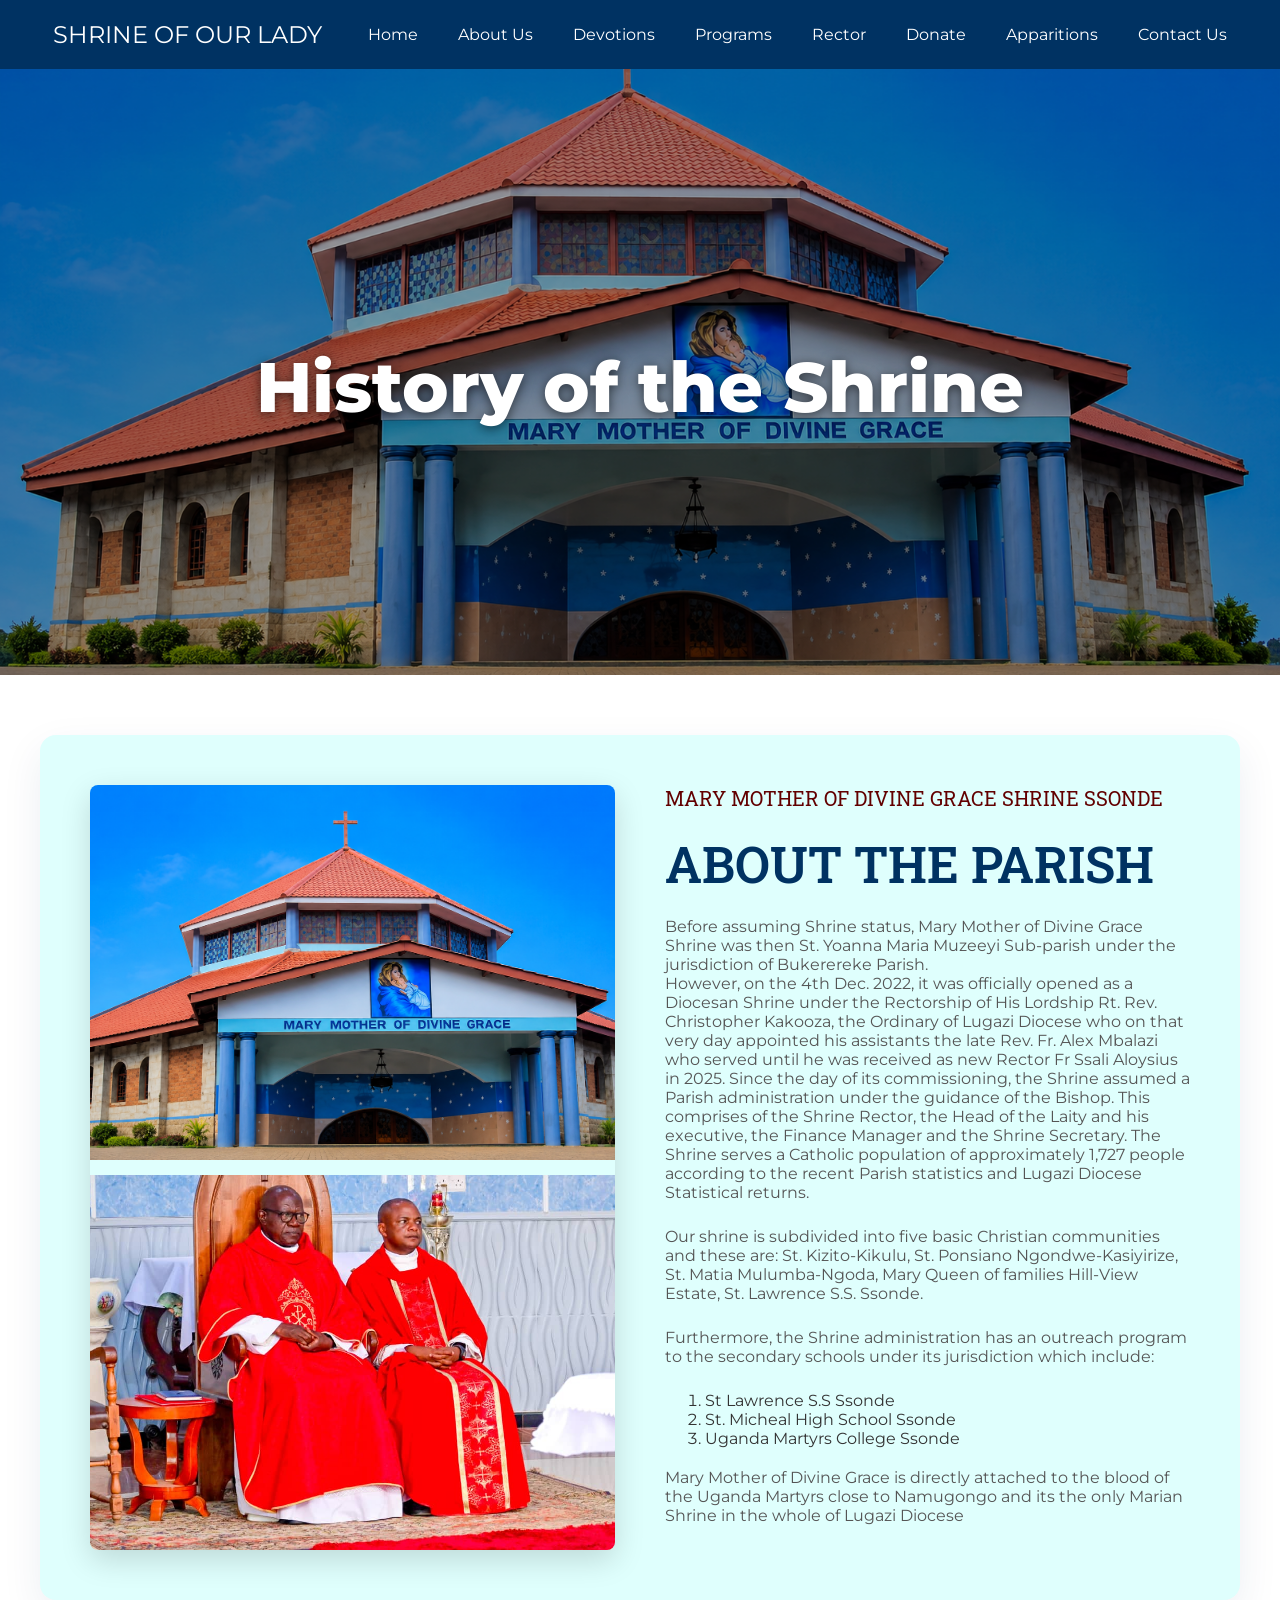
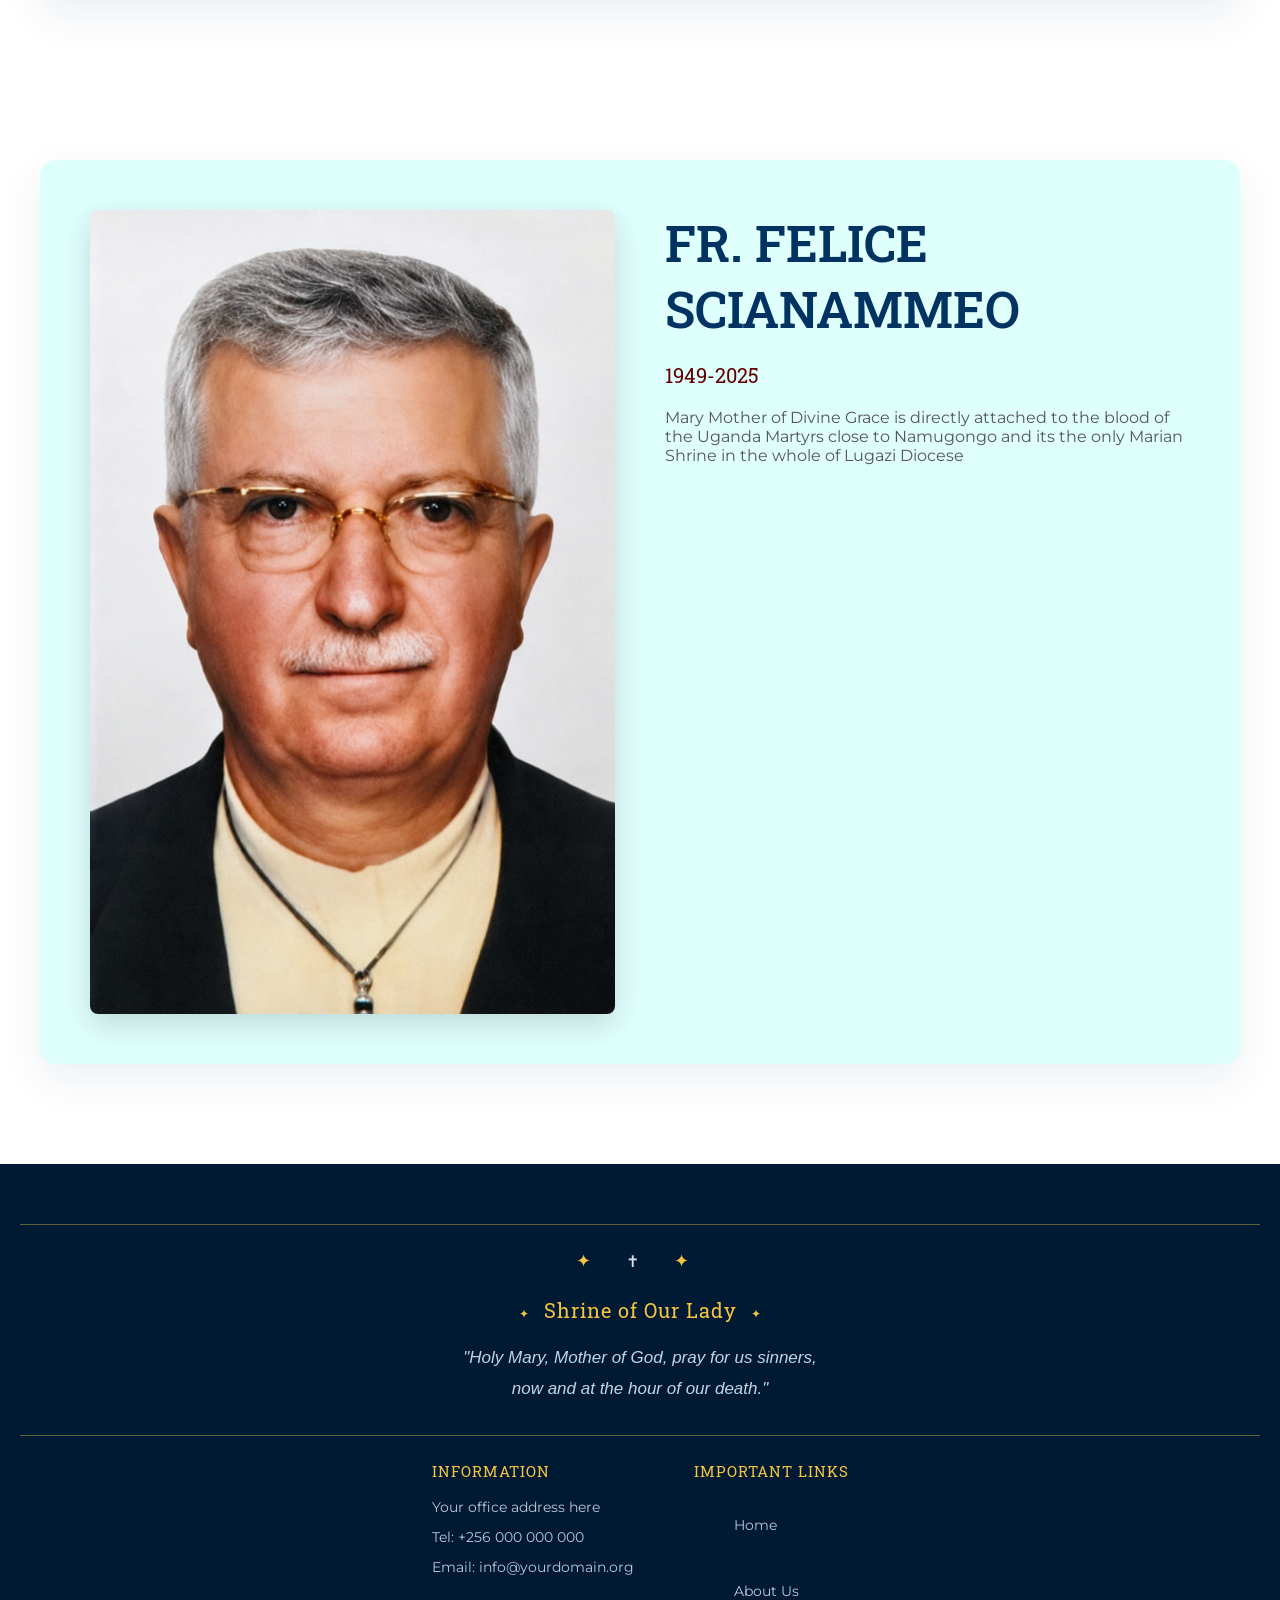
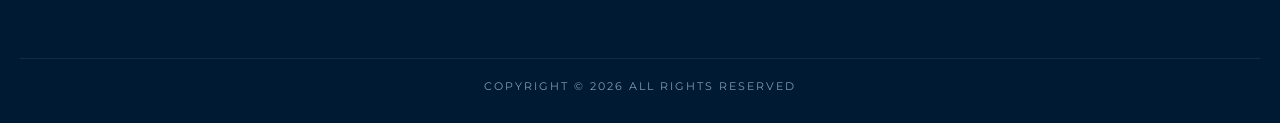
==== commit b006eca5: "Footer on all the pages" ====
--- a/about.html
+++ b/about.html
@@ -123,6 +123,56 @@
         </section>
     </main>
 
+    <footer class="site-footer" id="contact">
+
+        <div class="footer-divider">
+            <span class="deco-line"></span>
+        </div>
+
+        <div class="footer-icons">
+            <span class="deco-star">&#10022;</span>
+            <span class="deco-cross">&#10013;</span>
+            <span class="deco-star">&#10022;</span>
+        </div>
+
+        <div class="footer-heading">
+            <span class="deco-star small">&#10022;</span>
+            Shrine of Our Lady
+            <span class="deco-star small">&#10022;</span>
+        </div>
+
+        <blockquote class="footer-quote">
+            "Holy Mary, Mother of God, pray for us sinners,<br>
+            now and at the hour of our death."
+        </blockquote>
+
+        <div class="footer-divider">
+            <span class="deco-line"></span>
+        </div>
+
+        <div class="footer-contact">
+            <div class="footer-col">
+                <h4>Information</h4>
+                <p>Your office address here</p>
+                <p>Tel: +256 000 000 000</p>
+                <p>Email: info@yourdomain.org</p>
+            </div>
+
+            <div class="footer-col">
+                <h4>Important Links</h4>
+                <ul>
+                    <li><a href="index.html#home">Home</a></li>
+                    <li><a href="about.html">About Us</a></li>
+                </ul>
+            </div>
+        </div>
+
+        <div class="footer-bottom">
+            <span>Copyright © 2026 All Rights Reserved</span>
+        </div>
+
+    </footer>
+
 </body>
 
 </html>
